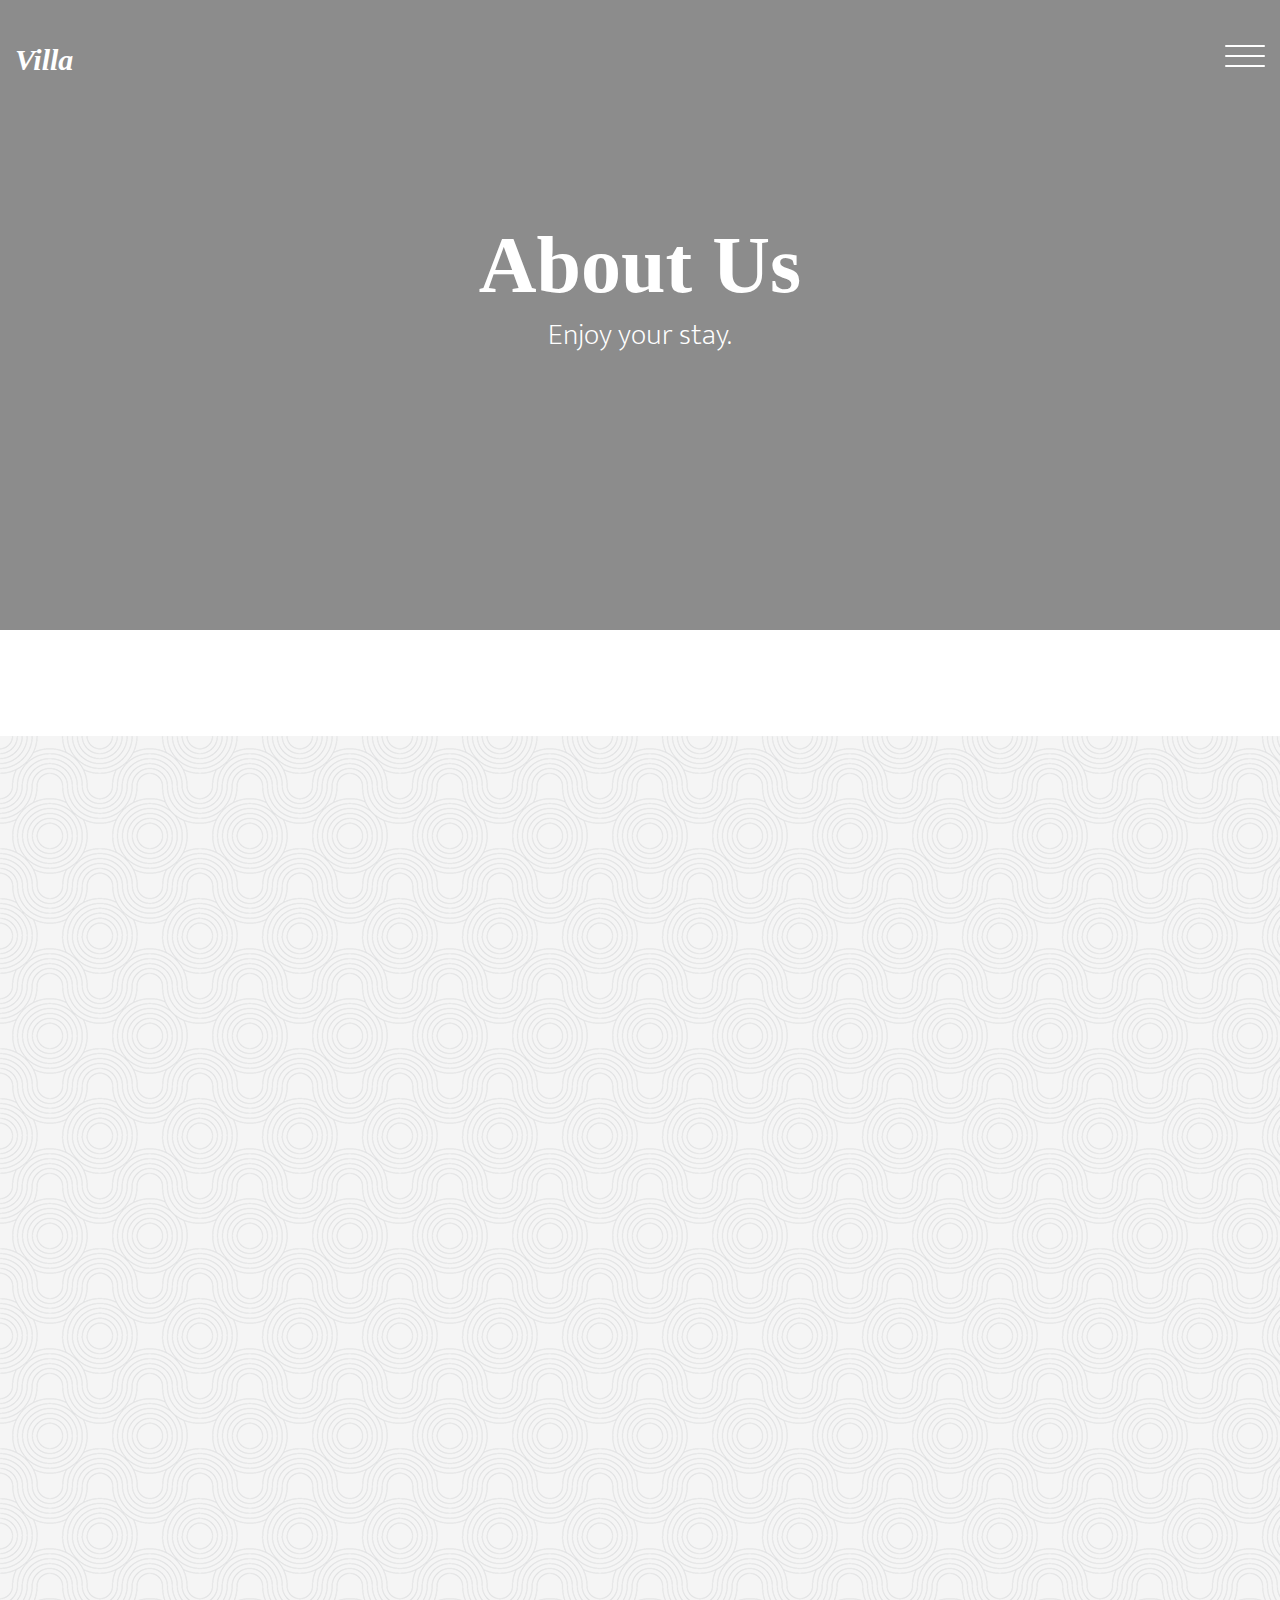
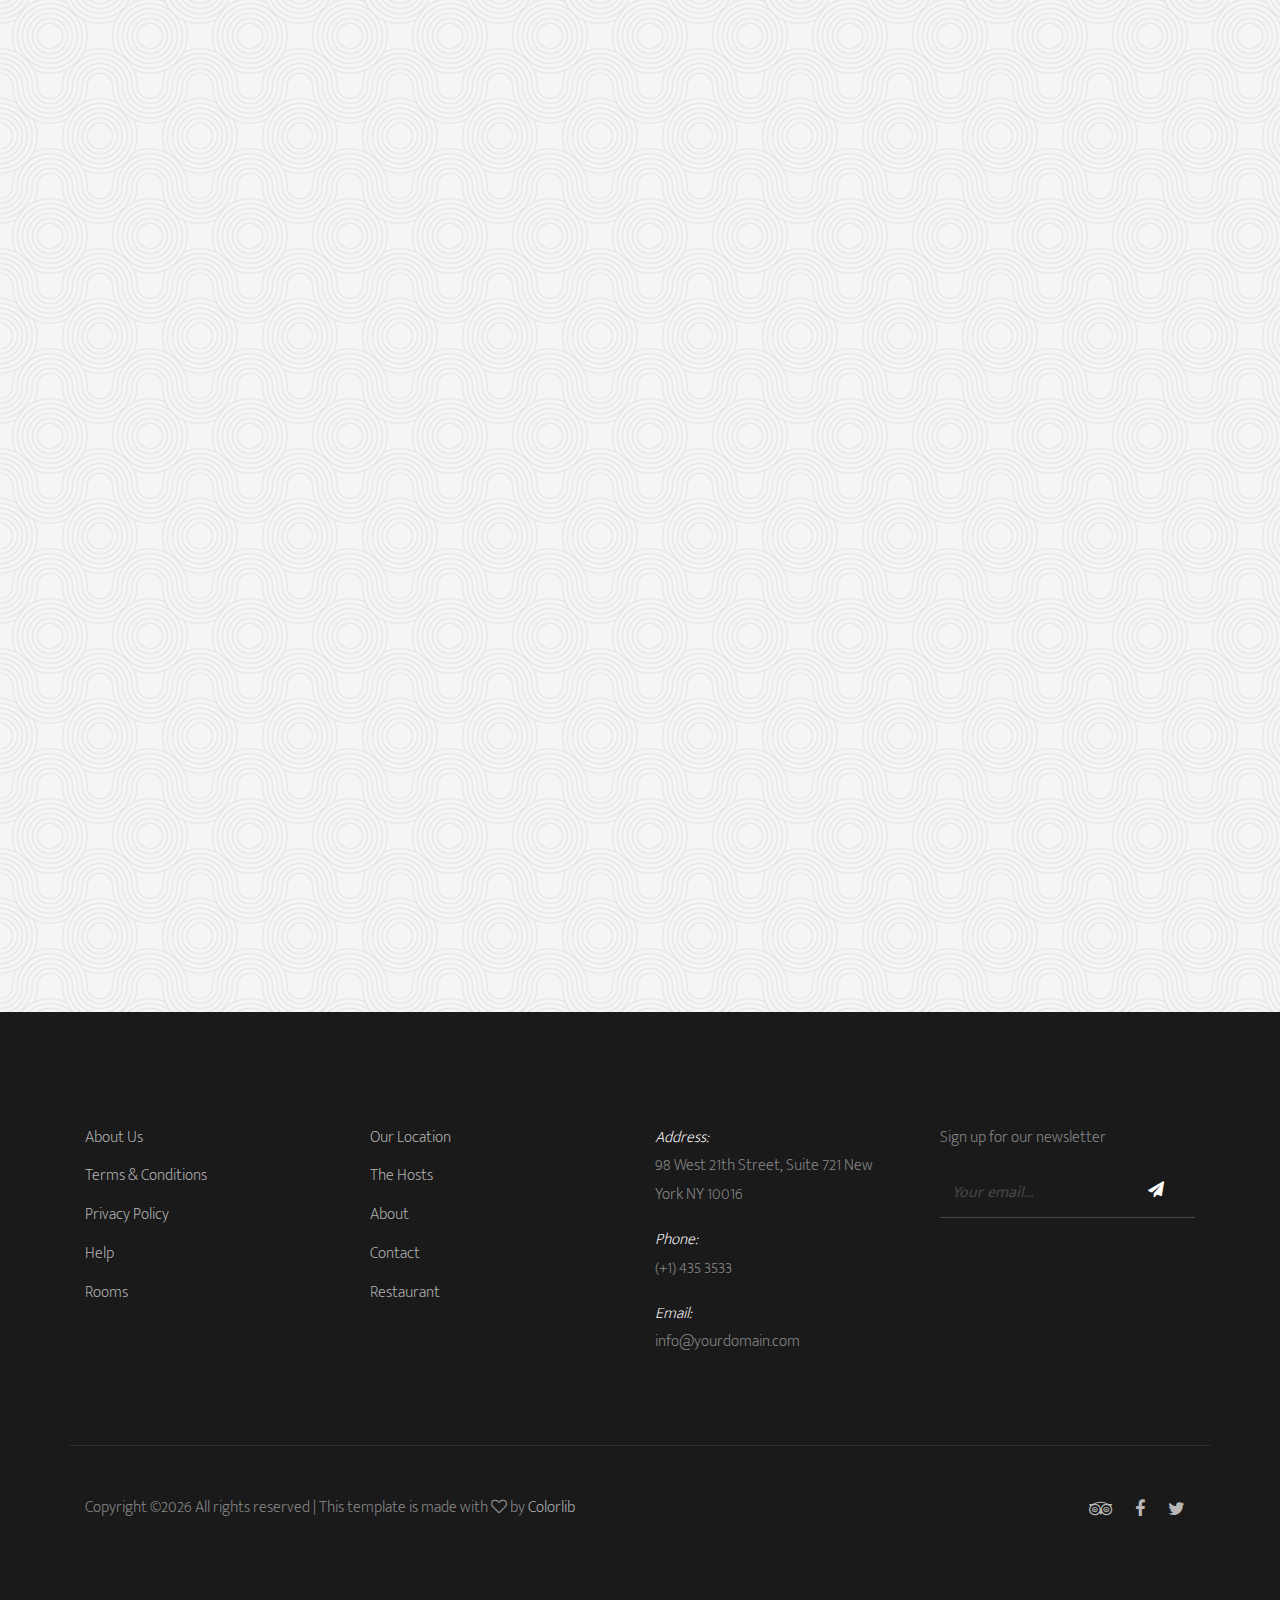
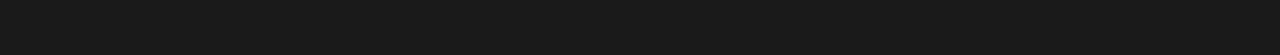
==== about.html @ 837a6c2f "Initial commit" ====
<!doctype html>
<html lang="en">
  <head>
    <title>Colorlib Villa</title>
    <meta charset="utf-8">
    <meta name="viewport" content="width=device-width, initial-scale=1, shrink-to-fit=no">

    <link href="https://fonts.googleapis.com/css?family=Mukta+Mahee:200,300,400|Playfair+Display:400,700" rel="stylesheet">

    <link rel="stylesheet" href="css/bootstrap.css">
    <link rel="stylesheet" href="css/animate.css">
    <link rel="stylesheet" href="css/owl.carousel.min.css">
    <link rel="stylesheet" href="css/aos.css">
    
    <link rel="stylesheet" href="fonts/ionicons/css/ionicons.min.css">
    <link rel="stylesheet" href="fonts/fontawesome/css/font-awesome.min.css">

    <!-- Theme Style -->
    <link rel="stylesheet" href="css/style.css">
  </head>
  <body>
    
    <header class="site-header">
      <div class="container-fluid">
        <div class="row">
          <div class="col-4 site-logo" data-aos="fade"><a href="index.html"><em>Villa</em></a></div>
          <div class="col-8">


            <div class="site-menu-toggle js-site-menu-toggle"  data-aos="fade">
              <span></span>
              <span></span>
              <span></span>
            </div>
            <!-- END menu-toggle -->

            <div class="site-navbar js-site-navbar">
              <nav role="navigation">
                <div class="container">
                  <div class="row full-height align-items-center">
                    <div class="col-md-6">
                      <ul class="list-unstyled menu">
                        <li><a href="index.html">Home</a></li>
                        <li><a href="hotel.html">Hotel</a></li>
                        <li class="active"><a href="about.html">About</a></li>
                        <li><a href="blog.html">Blog</a></li>
                        <li><a href="contact.html">Contact</a></li>
                      </ul>
                    </div>
                    <div class="col-md-6 extra-info">
                      <div class="row">
                        <div class="col-md-6 mb-5">
                          <h3>Contact Info</h3>
                          <p>98 West 21th Street, Suite 721 <br> New York NY 10016</p>
                          <p>info@yourdomain.com</p>
                          <p>(+1) 435 3533</p>
                          
                        </div>
                        <div class="col-md-6">
                          <h3>Connect With Us</h3>
                          <ul class="list-unstyled">
                            <li><a href="#">Twitter</a></li>
                            <li><a href="#">Facebook</a></li>
                            <li><a href="#">Instagram</a></li>
                          </ul>
                        </div>
                      </div>
                    </div>
                  </div>
                </div>
              </nav>
            </div>
          </div>
        </div>
      </div>
    </header>
    <!-- END head -->

    <section class="site-hero overlay page-inside" style="background-image: url(img/hero_2.jpg)">
      <div class="container">
        <div class="row site-hero-inner justify-content-center align-items-center">
          <div class="col-md-10 text-center">
            <h1 class="heading" data-aos="fade-up">About Us</h1>
            <p class="sub-heading mb-5" data-aos="fade-up" data-aos-delay="100">Enjoy your stay.</p>
          </div>
        </div>
        <!-- <a href="#" class="scroll-down">Scroll Down</a> -->
      </div>
    </section>
    <!-- END section -->

    

    <section class="section slider-section">
      <div class="container">
        <div class="row justify-content-center text-center mb-5">
          <div class="col-md-8">
            <h2 class="heading" data-aos="fade-up">Hotel Gallery</h2>
            <p class="lead" data-aos="fade-up" data-aos-delay="100">Lorem ipsum dolor sit amet, consectetur adipisicing elit. In dolor, iusto doloremque quo odio repudiandae sunt eveniet? Enim facilis laborum voluptate id porro, culpa maiores quis, blanditiis laboriosam alias. Sed.</p>
          </div>
        </div>
        <div class="row">
          <div class="col-md-12">
            <div class="home-slider major-caousel owl-carousel mb-5" data-aos="fade-up" data-aos-delay="200">
              <div class="slider-item">
                <img src="img/slider-1.jpg" alt="Image placeholder" class="img-fluid">
              </div>
              <div class="slider-item">
                <img src="img/slider-2.jpg" alt="Image placeholder" class="img-fluid">
              </div>
              <div class="slider-item">
                <img src="img/slider-3.jpg" alt="Image placeholder" class="img-fluid">
              </div>
              <div class="slider-item">
                <img src="img/slider-4.jpg" alt="Image placeholder" class="img-fluid">
              </div>
              <div class="slider-item">
                <img src="img/slider-5.jpg" alt="Image placeholder" class="img-fluid">
              </div>
              <div class="slider-item">
                <img src="img/slider-6.jpg" alt="Image placeholder" class="img-fluid">
              </div>
            </div>
            <!-- END slider -->
          </div>

          <div class="col-md-12 text-center"><a href="#" class="">View More Photos</a></div>
        
        </div>
      </div>
    </section>
    <!-- END section -->
    
    <section class="section blog-post-entry bg-pattern">
      <div class="container">
        <div class="row justify-content-center text-center mb-5">
          <div class="col-md-8">
            <h2 class="heading" data-aos="fade-up">Leadership</h2>
            <p class="lead" data-aos="fade-up">Lorem ipsum dolor sit amet, consectetur adipisicing elit. In dolor, iusto doloremque quo odio repudiandae sunt eveniet? Enim facilis laborum voluptate id porro, culpa maiores quis, blanditiis laboriosam alias. Sed.</p>
          </div>
        </div>
        <div class="row">
          <div class="col-lg-4 col-md-6 col-sm-6 col-12 post" data-aos="fade-up" data-aos-delay="100">

            <div class="media media-custom d-block mb-4">
              <a href="#" class="mb-4 d-block"><img src="img/person_3.jpg" alt="Image placeholder" class="img-fluid"></a>
              <div class="media-body">
                <span class="meta-post">CEO, Co-Founder</span>
                <h2 class="mt-0 mb-3"><a href="#">Vince Richardson</a></h2>
              </div>
            </div>

          </div>
          <div class="col-lg-4 col-md-6 col-sm-6 col-12 post" data-aos="fade-up" data-aos-delay="200">
            <div class="media media-custom d-block mb-4">
              <a href="#" class="mb-4 d-block"><img src="img/person_1.jpg" alt="Image placeholder" class="img-fluid"></a>
              <div class="media-body">
                <span class="meta-post">CTO, Co-Founder</span>
                <h2 class="mt-0 mb-3"><a href="#">Jean Love</a></h2>
              </div>
            </div>
          </div>
          <div class="col-lg-4 col-md-6 col-sm-6 col-12 post" data-aos="fade-up" data-aos-delay="300">
            <div class="media media-custom d-block mb-4">
              <a href="#" class="mb-4 d-block"><img src="img/person_2.jpg" alt="Image placeholder" class="img-fluid"></a>
              <div class="media-body">
                <span class="meta-post">Marketer, Co-Founder</span>
                <h2 class="mt-0 mb-3"><a href="#">Jeff Stark</a></h2>
              </div>
            </div>
          </div>

          <div class="col-lg-4 col-md-6 col-sm-6 col-12 post" data-aos="fade-up" data-aos-delay="100">

            <div class="media media-custom d-block mb-4">
              <a href="#" class="mb-4 d-block"><img src="img/person_3.jpg" alt="Image placeholder" class="img-fluid"></a>
              <div class="media-body">
                <span class="meta-post">CEO, Co-Founder</span>
                <h2 class="mt-0 mb-3"><a href="#">Vince Richardson</a></h2>
              </div>
            </div>

          </div>
          <div class="col-lg-4 col-md-6 col-sm-6 col-12 post" data-aos="fade-up" data-aos-delay="200">
            <div class="media media-custom d-block mb-4">
              <a href="#" class="mb-4 d-block"><img src="img/person_1.jpg" alt="Image placeholder" class="img-fluid"></a>
              <div class="media-body">
                <span class="meta-post">CTO, Co-Founder</span>
                <h2 class="mt-0 mb-3"><a href="#">Jean Love</a></h2>
              </div>
            </div>
          </div>
          <div class="col-lg-4 col-md-6 col-sm-6 col-12 post" data-aos="fade-up" data-aos-delay="300">
            <div class="media media-custom d-block mb-4">
              <a href="#" class="mb-4 d-block"><img src="img/person_2.jpg" alt="Image placeholder" class="img-fluid"></a>
              <div class="media-body">
                <span class="meta-post">Marketer, Co-Founder</span>
                <h2 class="mt-0 mb-3"><a href="#">Jeff Stark</a></h2>
              </div>
            </div>
          </div>
        </div>
      </div>
    </section>
    <footer class="section footer-section">
      <div class="container">
        <div class="row mb-4">
          <div class="col-md-3 mb-5">
            <ul class="list-unstyled link">
              <li><a href="#">About Us</a></li>
              <li><a href="#">Terms &amp; Conditions</a></li>
              <li><a href="#">Privacy Policy</a></li>
              <li><a href="#">Help</a></li>
             <li><a href="#">Rooms</a></li>
            </ul>
          </div>
          <div class="col-md-3 mb-5">
            <ul class="list-unstyled link">
              <li><a href="#">Our Location</a></li>
              <li><a href="#">The Hosts</a></li>
              <li><a href="#">About</a></li>
              <li><a href="#">Contact</a></li>
              <li><a href="#">Restaurant</a></li>
            </ul>
          </div>
          <div class="col-md-3 mb-5 pr-md-5 contact-info">
            <p><span class="d-block">Address:</span> <span> 98 West 21th Street, Suite 721 New York NY 10016</span></p>
            <p><span class="d-block">Phone:</span> <span> (+1) 435 3533</span></p>
            <p><span class="d-block">Email:</span> <span> info@yourdomain.com</span></p>
          </div>
          <div class="col-md-3 mb-5">
            <p>Sign up for our newsletter</p>
            <form action="#" class="footer-newsletter">
              <div class="form-group">
                <input type="email" class="form-control" placeholder="Your email...">
                <button type="submit" class="btn"><span class="fa fa-paper-plane"></span></button>
              </div>
            </form>
          </div>
        </div>
        <div class="row bordertop pt-5">
          <p class="col-md-6 text-left"><!-- Link back to Colorlib can't be removed. Template is licensed under CC BY 3.0. -->
Copyright &copy;<script>document.write(new Date().getFullYear());</script> All rights reserved | This template is made with <i class="fa fa-heart-o" aria-hidden="true"></i> by <a href="https://colorlib.com" target="_blank">Colorlib</a>
<!-- Link back to Colorlib can't be removed. Template is licensed under CC BY 3.0. --></p>
            
          <p class="col-md-6 text-right social">
            <a href="#"><span class="fa fa-tripadvisor"></span></a>
            <a href="#"><span class="fa fa-facebook"></span></a>
            <a href="#"><span class="fa fa-twitter"></span></a>
          </p>
        </div>
      </div>
    </footer>
    
    <script src="js/jquery-3.2.1.min.js"></script>
    <script src="js/popper.min.js"></script>
    <script src="js/bootstrap.min.js"></script>
    <script src="js/owl.carousel.min.js"></script>
    <script src="js/jquery.waypoints.min.js"></script>
    <script src="js/aos.js"></script>
    <script src="js/main.js"></script>
  </body>
</html>
---- css/style.css ----
body {
  background: #fff;
  font-family: "Mukta Mahee", arial, sans-serif;
  font-weight: 200;
  font-size: 16px;
  line-height: 1.8;
  color: #6c757d;
}

::-moz-selection {
  color: #fff;
  background: #e61c5d;
}

::selection {
  color: #fff;
  background: #e61c5d;
}

a {
  -webkit-transition: .3s all ease;
  -o-transition: .3s all ease;
  transition: .3s all ease;
  text-decoration: none;
}

a:hover {
  text-decoration: none;
}

h1, h2, h3, h4, h5 {
  color: #000;
  font-family: "Playfair+Display", times, serif;
}

.container-fluid {
  max-width: 1600px;
}

.btn {
  padding-left: 30px;
  padding-right: 30px;
  padding-top: 10px;
  padding-bottom: 10px;
  border-radius: 50px;
}

.btn.uppercase {
  text-transform: uppercase;
  font-size: 14px;
  letter-spacing: .2em;
}

.btn, .form-control {
  outline: none;
  -webkit-box-shadow: none !important;
  box-shadow: none !important;
}

.btn:focus, .btn:active, .form-control:focus, .form-control:active {
  outline: none;
}

.form-control {
  -webkit-box-shadow: none !important;
  box-shadow: none !important;
  height: 50px;
  border-width: 2px;
}

textarea.form-control {
  height: inherit;
}

.site-header {
  position: absolute;
  top: 0;
  width: 100%;
  padding: 45px 0;
  z-index: 2;
}

.menu-open .site-header {
  position: fixed;
}

.site-logo a {
  font-size: 30px;
  color: #fff;
  font-weight: bold;
  line-height: 1;
  font-family: "Playfair+Display", times, serif;
}

.site-navbar {
  position: fixed;
  display: none;
  top: 0;
  left: 0;
  right: 0;
  bottom: 0;
  background: #fff;
  min-height: 300px;
  overflow-y: scroll;
}

.site-navbar nav {
  text-align: left;
}

.site-navbar nav .menu {
  font-family: "Playfair+Display", times, serif;
}

.site-navbar nav .menu li a {
  color: #000;
  font-size: 40px;
  padding: 5px 10px;
  position: relative;
}

.site-navbar nav .menu li a:before {
  content: "";
  position: absolute;
  bottom: 0;
  height: 50%;
  width: 0%;
  z-index: -1;
  background: #e61c5d;
  -webkit-transition: .3s all ease-in-out;
  -o-transition: .3s all ease-in-out;
  transition: .3s all ease-in-out;
}

.site-navbar nav .menu li a:hover:before {
  width: 100%;
}

.site-navbar nav .menu li.active a:before {
  width: 100%;
}

.site-navbar .extra-info a {
  color: #000;
}

.site-navbar .extra-info ul li a {
  color: #000;
}

.site-navbar .extra-info h3 {
  font-family: "Mukta Mahee", arial, sans-serif;
  text-transform: uppercase;
  font-size: 13px;
  letter-spacing: .2em;
  color: #adb5bd;
  margin-bottom: 30px;
}

.site-navbar .extra-info p {
  color: #212529;
}

.full-height {
  height: 100vh;
  min-height: 700px;
}

.site-hero {
  background-size: cover;
  height: 100vh;
  min-height: 700px;
  width: 100%;
}

.site-hero .scroll-down {
  position: absolute;
  bottom: 20px;
  left: 50%;
  -webkit-transform: translateX(-50%);
  -ms-transform: translateX(-50%);
  transform: translateX(-50%);
  color: #fff;
}

.site-hero.overlay:before {
  background: rgba(0, 0, 0, 0.45);
  content: "";
  position: absolute;
  height: 100vh;
  min-height: 700px;
  top: 0;
  left: 0;
  bottom: 0;
  right: 0;
}

.site-hero-inner {
  height: 100vh;
  min-height: 700px;
}

.site-hero-inner .heading {
  font-size: 80px;
  font-family: "Playfair+Display", times, serif;
  color: #fff;
  line-height: 1;
  font-weight: bold;
}

@media (max-width: 991.98px) {
  .site-hero-inner .heading {
    font-size: 40px;
  }
}

.site-hero-inner .sub-heading {
  font-size: 30px;
  font-weight: 200;
  color: #fff;
  line-height: 1.5;
}

@media (max-width: 991.98px) {
  .site-hero-inner .sub-heading {
    font-size: 18px;
  }
}

.page-inside .site-hero-inner, .page-inside {
  height: 70vh;
  min-height: 500px;
}

.page-inside.overlay:before {
  height: 70vh;
  min-height: 500px;
}

.menu-open .site-menu-toggle span {
  background: #000;
}

.site-menu-toggle {
  float: right;
  width: 40px;
  height: 45px;
  position: relative;
  margin: 0px auto;
  z-index: 200;
  -webkit-transform: rotate(0deg);
  -moz-transform: rotate(0deg);
  -o-transform: rotate(0deg);
  -ms-transform: rotate(0deg);
  transform: rotate(0deg);
  -webkit-transition: .5s ease-in-out;
  -moz-transition: .5s ease-in-out;
  -o-transition: .5s ease-in-out;
  transition: .5s ease-in-out;
  cursor: pointer;
}

.site-menu-toggle span {
  display: block;
  position: absolute;
  height: 2px;
  width: 100%;
  background: #fff;
  border-radius: 9px;
  opacity: 1;
  left: 0;
  -webkit-transform: rotate(0deg);
  -moz-transform: rotate(0deg);
  -o-transform: rotate(0deg);
  -ms-transform: rotate(0deg);
  transform: rotate(0deg);
  -webkit-transition: .25s ease-in-out;
  -moz-transition: .25s ease-in-out;
  -o-transition: .25s ease-in-out;
  transition: .25s ease-in-out;
}

.site-menu-toggle span:nth-child(1) {
  top: 0px;
}

.site-menu-toggle span:nth-child(2) {
  top: 10px;
}

.site-menu-toggle span:nth-child(3) {
  top: 20px;
}

.site-menu-toggle.open span:nth-child(1) {
  top: 13px;
  -webkit-transform: rotate(135deg);
  -moz-transform: rotate(135deg);
  -o-transform: rotate(135deg);
  -ms-transform: rotate(135deg);
  transform: rotate(135deg);
}

.site-menu-toggle.open span:nth-child(2) {
  opacity: 0;
  left: -60px;
}

.site-menu-toggle.open span:nth-child(3) {
  top: 13px;
  -webkit-transform: rotate(-135deg);
  -moz-transform: rotate(-135deg);
  -o-transform: rotate(-135deg);
  -ms-transform: rotate(-135deg);
  transform: rotate(-135deg);
}

.section {
  padding: 7em 0;
}

@media (max-width: 991.98px) {
  .section {
    padding: 3em 0;
  }
}

@media (max-width: 991.98px) {
  .lead {
    font-size: 16px;
  }
}

.visit-section .heading {
  font-size: 15px;
  text-transform: uppercase;
  font-family: "Mukta Mahee", arial, sans-serif;
  color: #b3b3b3;
  letter-spacing: .2em;
  margin-bottom: 30px;
}

.visit-section .visit a {
  color: #000;
}

.visit-section .visit a:hover {
  color: #e61c5d;
}

.visit-section .visit img {
  -webkit-box-shadow: 0 2px 3px 0 rgba(0, 0, 0, 0.2);
  box-shadow: 0 2px 3px 0 rgba(0, 0, 0, 0.2);
  margin-bottom: 15px;
}

.visit-section .visit h3 {
  font-size: 20px;
  margin-bottom: 0;
}

.visit-section .reviews-star span {
  font-size: 18px;
  color: #e61c5d;
}

.visit-section .reviews-count {
  color: #adb5bd;
  font-style: italic;
}

.heading-serif, .testimonial-section .heading, .slider-section .heading, .blog-post-entry .heading {
  font-size: 80px;
  font-family: "Playfair+Display", times, serif;
}

@media (max-width: 991.98px) {
  .heading-serif, .testimonial-section .heading, .slider-section .heading, .blog-post-entry .heading {
    font-size: 40px;
  }
}

.bg-pattern {
  background: #e9ecef url("../img/round.png");
}

.slider-section {
  position: relative;
}

.blog-post-entry {
  position: relative;
  margin-top: -500px;
  padding-top: 500px;
}

@media (max-width: 991.98px) {
  .blog-post-entry {
    margin-top: -300px;
    padding-top: 300px;
  }
}

.half .image, .half .text {
  width: 50%;
}

@media (max-width: 991.98px) {
  .half .image, .half .text {
    width: 100%;
  }
}

.half .image {
  background-size: cover;
  background-position: center center;
}

@media (max-width: 991.98px) {
  .half .image {
    height: 300px;
  }
}

.half .text {
  padding: 100px 7%;
}

@media (max-width: 991.98px) {
  .half .text {
    padding-top: 50px;
    padding-bottom: 50px;
  }
}

.half .text h2 {
  font-size: 70px;
}

@media (max-width: 991.98px) {
  .half .text h2 {
    font-size: 40px;
  }
}

.testimonial blockquote {
  padding: 0;
}

.testimonial blockquote p {
  line-height: 1.5;
  font-family: "Playfair+Display", times, serif;
  font-size: 20px;
  color: #000;
  font-style: italic;
}

.testimonial .author-image img {
  width: 70px;
}

.post .media-custom {
  background: #fff;
  -webkit-transition: .3s all ease;
  -o-transition: .3s all ease;
  transition: .3s all ease;
  -webkit-box-shadow: 0 2px 5px -2px rgba(0, 0, 0, 0.1);
  box-shadow: 0 2px 5px -2px rgba(0, 0, 0, 0.1);
}

.post .media-custom:hover, .post .media-custom:focus {
  -webkit-box-shadow: 0 10px 30px -10px rgba(0, 0, 0, 0.1);
  box-shadow: 0 10px 30px -10px rgba(0, 0, 0, 0.1);
}

.post .media-custom a {
  color: #000;
}

.post .media-custom a:hover {
  color: #e61c5d;
}

.post .media-custom .media-body {
  padding: 10px 30px;
}

.post .media-custom h2 {
  font-size: 26px;
}

.media-custom .meta-post {
  color: #ced4da;
  text-transform: uppercase;
  letter-spacing: .1em;
}

.owl-carousel .owl-item {
  opacity: .4;
}

.owl-carousel .owl-item.active {
  opacity: 1;
}

.owl-carousel .owl-nav {
  position: absolute;
  top: 50%;
  width: 100%;
}

.owl-carousel .owl-nav .owl-prev,
.owl-carousel .owl-nav .owl-next {
  position: absolute;
  -webkit-transform: translateY(-50%);
  -ms-transform: translateY(-50%);
  transform: translateY(-50%);
  margin-top: -10px;
}

.owl-carousel .owl-nav .owl-prev:hover, .owl-carousel .owl-nav .owl-prev:focus, .owl-carousel .owl-nav .owl-prev:active,
.owl-carousel .owl-nav .owl-next:hover,
.owl-carousel .owl-nav .owl-next:focus,
.owl-carousel .owl-nav .owl-next:active {
  outline: none;
}

.owl-carousel .owl-nav .owl-prev span:before,
.owl-carousel .owl-nav .owl-next span:before {
  font-size: 40px;
}

.owl-carousel .owl-nav .owl-prev {
  left: 30px !important;
}

.owl-carousel .owl-nav .owl-next {
  right: 30px !important;
}

.owl-carousel .owl-dots {
  text-align: center;
}

.owl-carousel .owl-dots .owl-dot {
  border-width: 2px !important;
  width: 10px;
  height: 10px;
  margin: 5px;
  border-radius: 50%;
}

.owl-carousel.home-slider {
  z-index: 1;
  position: relative;
}

.owl-carousel.home-slider .owl-nav {
  opacity: 0;
  visibility: hidden;
  -webkit-transition: .3s all ease;
  -o-transition: .3s all ease;
  transition: .3s all ease;
}

.owl-carousel.home-slider .owl-nav button {
  color: #fff;
}

.owl-carousel.home-slider:focus .owl-nav, .owl-carousel.home-slider:hover .owl-nav {
  opacity: 1;
  visibility: visible;
}

.owl-carousel.home-slider .slider-item {
  background-size: cover;
  background-repeat: no-repeat;
  background-position: center center;
  height: calc(100vh - 117px);
  min-height: 700px;
  position: relative;
}

.owl-carousel.home-slider .slider-item .slider-text {
  color: #fff;
  height: calc(100vh - 117px);
  min-height: 700px;
}

.owl-carousel.home-slider .slider-item .slider-text h1 {
  font-size: 40px;
  color: #fff;
  line-height: 1.2;
  font-weight: 800 !important;
  text-transform: uppercase;
}

@media (max-width: 991.98px) {
  .owl-carousel.home-slider .slider-item .slider-text h1 {
    font-size: 40px;
  }
}

.owl-carousel.home-slider .slider-item .slider-text p {
  font-size: 20px;
  line-height: 1.5;
  font-weight: 300;
  color: white;
}

.owl-carousel.home-slider .slider-item.dark .child-name {
  color: #000;
}

.owl-carousel.home-slider .slider-item.dark h1 {
  color: #000;
}

.owl-carousel.home-slider .slider-item.dark p {
  color: #000;
}

.owl-carousel.home-slider .owl-dots {
  position: absolute;
  bottom: 100px;
  width: 100%;
}

.owl-carousel.home-slider .owl-dots .owl-dot {
  width: 10px;
  height: 10px;
  margin: 5px;
  border-radius: 50%;
  border: 2px solid transparent;
  outline: none !important;
  position: relative;
  -webkit-transition: .3s all ease;
  -o-transition: .3s all ease;
  transition: .3s all ease;
  background: #fff;
}

.owl-carousel.home-slider .owl-dots .owl-dot.active {
  border: 2px solid white;
  background: none;
}

.owl-carousel.major-caousel {
  -webkit-box-shadow: 0 10px 70px -10px rgba(0, 0, 0, 0.2);
  box-shadow: 0 10px 70px -10px rgba(0, 0, 0, 0.2);
}

.owl-carousel.major-caousel .owl-stage-outer {
  padding-top: 0 !important;
  padding-bottom: 0 !important;
}

.owl-carousel.major-caousel .owl-stage-outer {
  padding-top: 30px;
  padding-bottom: 30px;
}

.owl-carousel.major-caousel .slider-item {
  height: inherit;
  min-height: inherit;
}

.owl-carousel.major-caousel .slider-item img {
  margin-bottom: 0;
}

.owl-carousel.major-caousel .owl-nav {
  opacity: 1;
  visibility: visible;
}

.owl-carousel.major-caousel .owl-nav .owl-prev, .owl-carousel.major-caousel .owl-nav .owl-next {
  -webkit-transition: .3s all ease;
  -o-transition: .3s all ease;
  transition: .3s all ease;
  color: #495057;
}

.owl-carousel.major-caousel .owl-nav .owl-prev:hover, .owl-carousel.major-caousel .owl-nav .owl-prev:focus, .owl-carousel.major-caousel .owl-nav .owl-next:hover, .owl-carousel.major-caousel .owl-nav .owl-next:focus {
  color: #6c757d;
  outline: none;
}

.owl-carousel.major-caousel .owl-nav .owl-prev.disabled, .owl-carousel.major-caousel .owl-nav .owl-next.disabled {
  color: #dee2e6;
}

.owl-carousel.major-caousel .owl-nav .owl-prev {
  left: -60px !important;
}

.owl-carousel.major-caousel .owl-nav .owl-next {
  right: -60px !important;
}

.owl-carousel.major-caousel .owl-dots {
  bottom: 50px !important;
}

@media (max-width: 991.98px) {
  .owl-carousel.major-caousel .owl-dots {
    bottom: 10px !important;
  }
}

.owl-custom-nav {
  float: right;
  position: relative;
  z-index: 10;
}

.owl-custom-nav .owl-custom-prev,
.owl-custom-nav .owl-custom-next {
  padding: 10px;
  font-size: 30px;
  background: #ccc;
  line-height: 0;
  width: 60px;
  text-align: center;
  display: inline-block;
}

.footer-section {
  background: #1a1a1a;
  color: #fff;
}

.footer-section a {
  color: rgba(255, 255, 255, 0.7);
}

.footer-section a:hover {
  color: #fff;
}

.footer-section p {
  color: rgba(255, 255, 255, 0.5);
}

.footer-section .bordertop {
  border-top: 1px solid rgba(255, 255, 255, 0.1);
  padding-top: 20px;
}

.footer-section .contact-info span.d-block {
  font-style: italic;
  color: #fff;
}

.footer-section .social a {
  font-size: 18px;
  padding: 10px;
}

.footer-section .link li {
  margin-bottom: 10px;
}

.footer-newsletter .form-group {
  position: relative;
}

.footer-newsletter .form-control {
  background: none;
  border: none;
  border-bottom: 1px solid rgba(255, 255, 255, 0.2);
  border-radius: 0;
  color: #fff;
}

.footer-newsletter .form-control::-webkit-input-placeholder {
  /* Chrome/Opera/Safari */
  color: rgba(255, 255, 255, 0.2);
  font-style: italic;
}

.footer-newsletter .form-control::-moz-placeholder {
  /* Firefox 19+ */
  color: rgba(255, 255, 255, 0.2);
  font-style: italic;
}

.footer-newsletter .form-control:-ms-input-placeholder {
  /* IE 10+ */
  color: rgba(255, 255, 255, 0.2);
  font-style: italic;
}

.footer-newsletter .form-control:-moz-placeholder {
  /* Firefox 18- */
  color: rgba(255, 255, 255, 0.2);
  font-style: italic;
}

.footer-newsletter .form-control:active, .footer-newsletter .form-control:focus {
  border-bottom: 1px solid white;
}

.footer-newsletter button[type="submit"] {
  background: none;
  color: #fff;
  position: absolute;
  top: 0;
  right: 0;
}

.side-box, .sidebar-search {
  padding: 30px;
  background: #fff;
  -webkit-box-shadow: 0 1px 2px 0 rgba(0, 0, 0, 0.1);
  box-shadow: 0 1px 2px 0 rgba(0, 0, 0, 0.1);
  margin-bottom: 30px;
}

.side-box .heading, .sidebar-search .heading {
  font-size: 18px;
  margin-bottom: 30px;
  font-family: "Mukta Mahee", arial, sans-serif;
}

.post-list li {
  margin-bottom: 20px;
}

.post-list li a > div {
  margin-top: -10px;
}

.post-list li a .meta {
  font-size: 13px;
  color: #adb5bd;
}

.post-list li a .image {
  width: 150px;
}

.post-list li a h3 {
  font-size: 16px;
}

.post-list li:last-child {
  margin-bottom: 0;
}

.sidebar-search .form-group {
  position: relative;
  margin-bottom: 0;
}

.sidebar-search .icon-search {
  position: absolute;
  top: 50%;
  left: 15px;
  -webkit-transform: translateY(-50%);
  -ms-transform: translateY(-50%);
  transform: translateY(-50%);
}

.sidebar-search .search-input {
  border-color: #dee2e6;
  padding-left: 40px;
  border-radius: 0px;
}

.sidebar-search .search-input:focus, .sidebar-search .search-input:active {
  border-color: #343a40;
}

.contact-section .contact-info p {
  color: white;
  font-family: "Playfair+Display", times, serif;
  font-size: 30px;
  margin-bottom: 30px;
}

.contact-section .contact-info p .d-block {
  font-size: 14px;
  letter-spacing: .2em;
  font-family: "Mukta Mahee", arial, sans-serif;
  text-transform: uppercase;
  color: rgba(255, 255, 255, 0.5);
}

.post-categories li {
  display: block;
}

.post-categories li a {
  display: block;
  position: relative;
  padding-bottom: 10px;
  margin-bottom: 10px;
  border-bottom: 1px solid #e9ecef;
}

.post-categories li a .count {
  position: absolute;
  top: 0;
  right: 0;
  color: #6c757d;
}

.custom-pagination .page-item .page-link {
  text-align: center;
  border: none;
  background: none;
  border-radius: 50% !important;
  width: 50px;
  height: 50px;
  padding: 0;
  line-height: 50px;
  margin-right: 10px;
  margin-bottom: 10px;
}

.custom-pagination .page-item.active .page-link {
  background: #dc3545;
  -webkit-box-shadow: 0 2px 7px 0 rgba(0, 0, 0, 0.2);
  box-shadow: 0 2px 7px 0 rgba(0, 0, 0, 0.2);
}

.footer-heading
{
  color: #ccc;
}

@media (max-width: 500px) {
  .list-unstyled{
    text-align: center;
  }
  .footer-heading {
    text-align: center;
  }
  
}
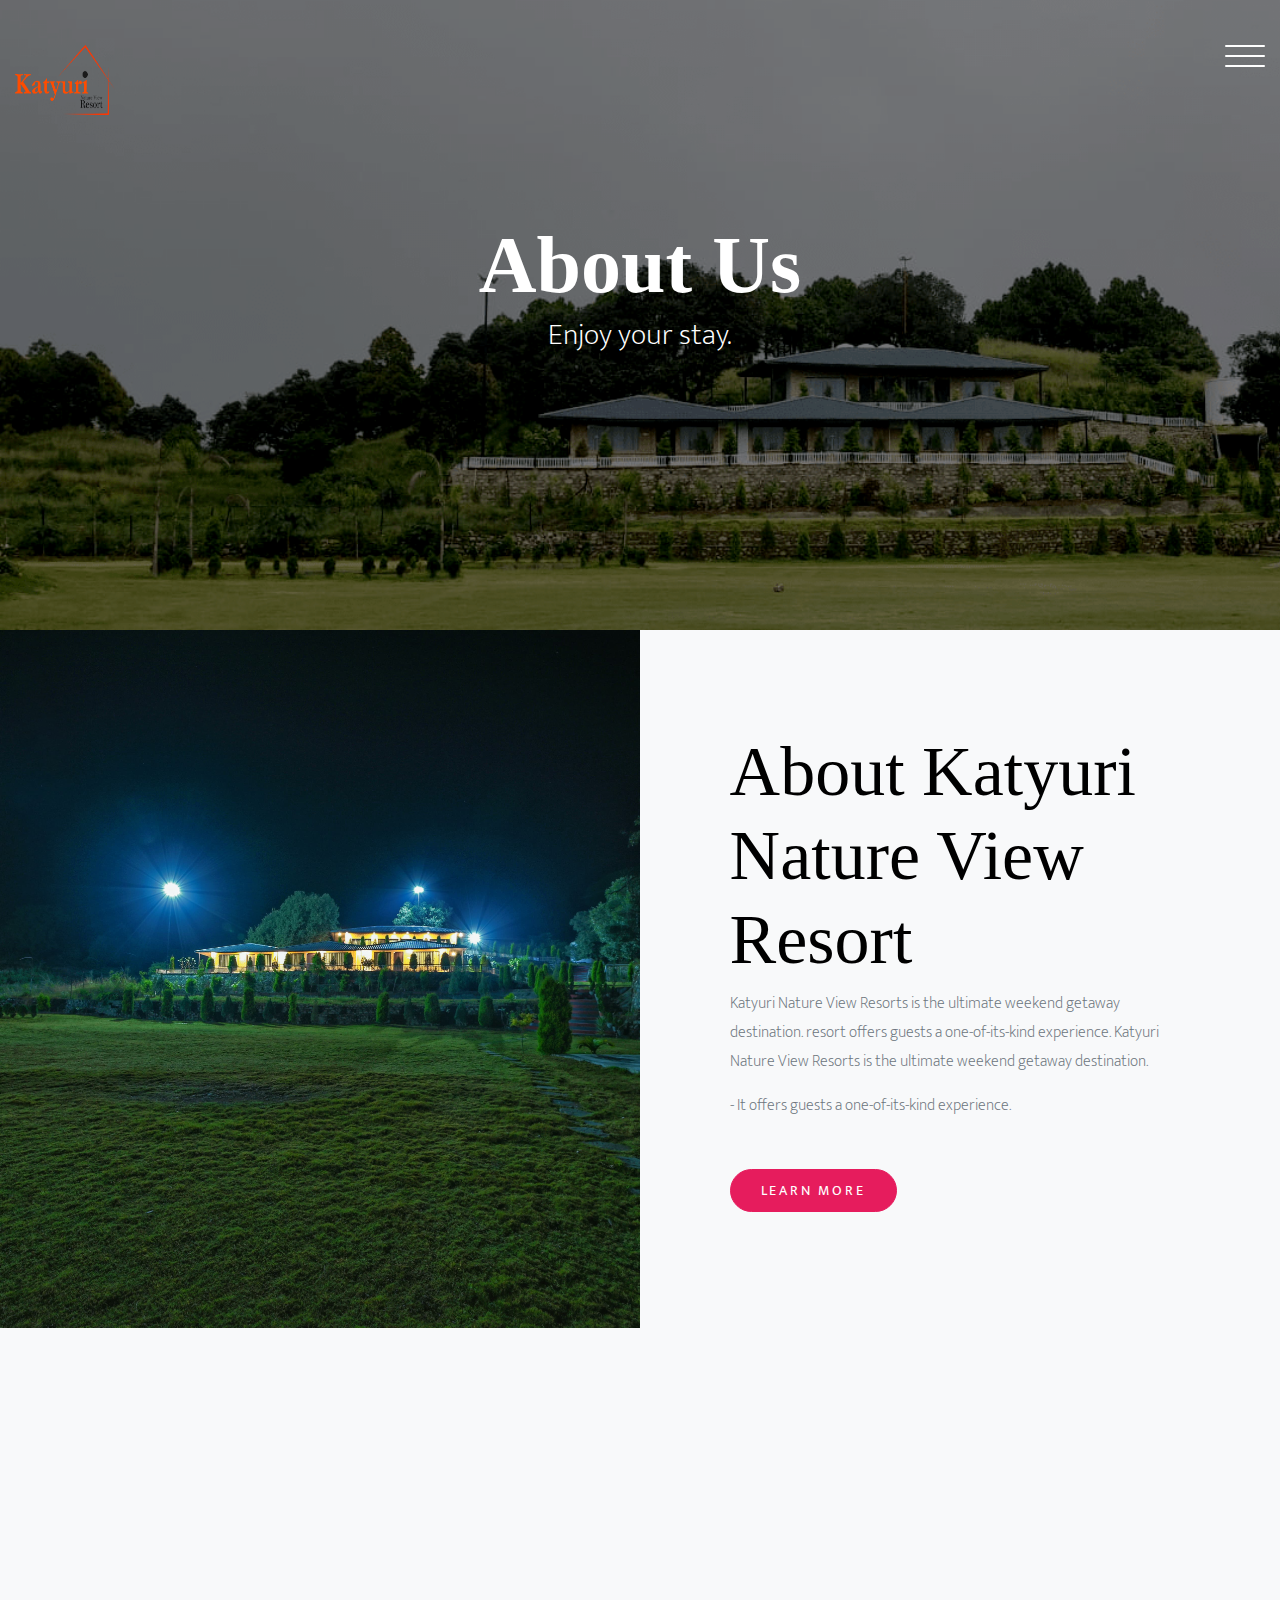
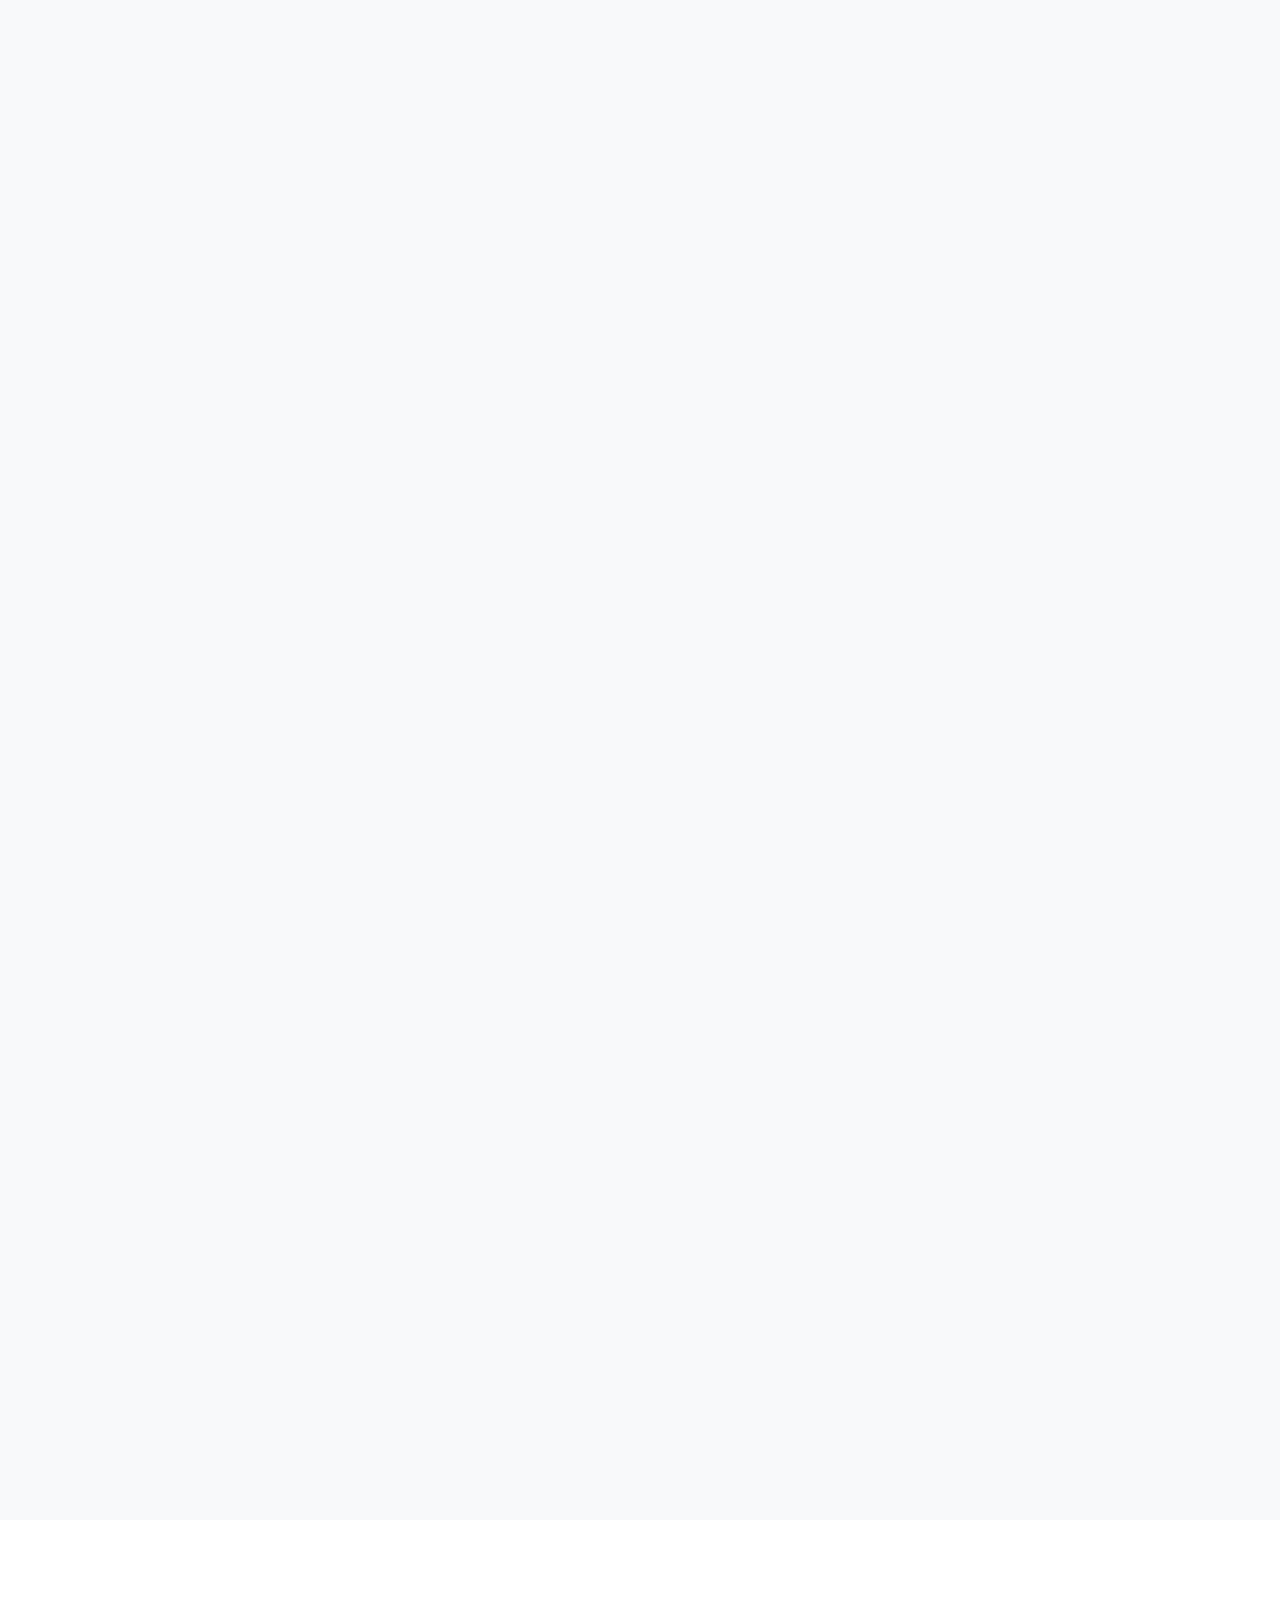
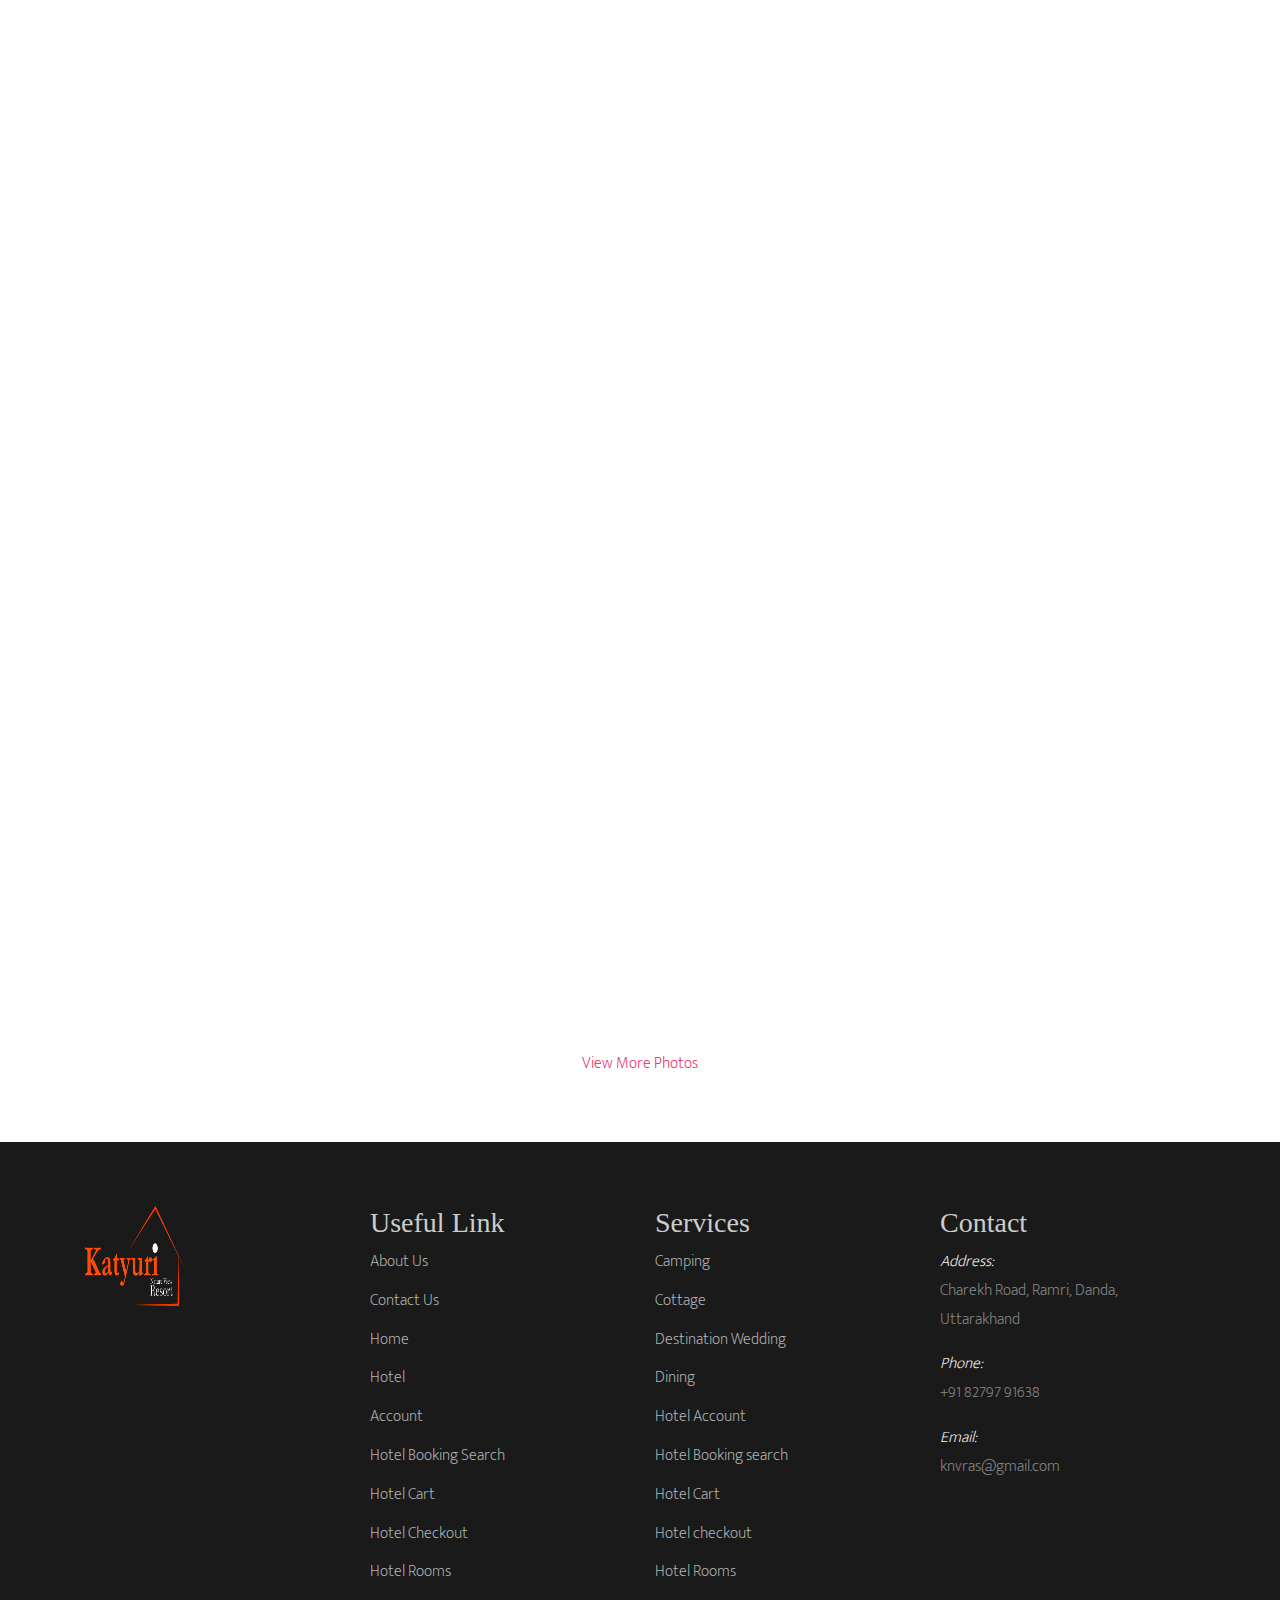
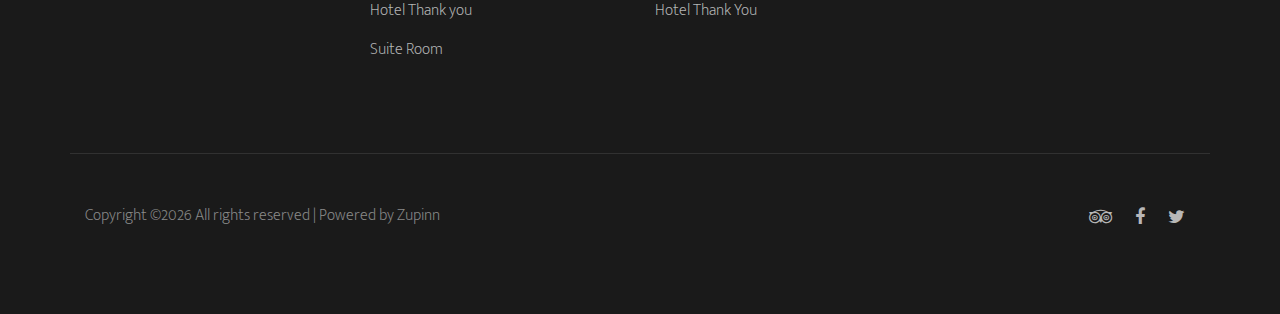
==== commit d2775990: "commit" ====
--- a/about.html
+++ b/about.html
@@ -1,8 +1,8 @@
 <!doctype html>
 <html lang="en">
   <head>
-    <title>Colorlib Villa</title>
-    <meta charset="utf-8">
+    <title>Katyuri Nature View Resort</title>
+    <link rel="icon" href="img/logo (1).png" type="image/png">
     <meta name="viewport" content="width=device-width, initial-scale=1, shrink-to-fit=no">
 
     <link href="https://fonts.googleapis.com/css?family=Mukta+Mahee:200,300,400|Playfair+Display:400,700" rel="stylesheet">
@@ -23,7 +23,7 @@
     <header class="site-header">
       <div class="container-fluid">
         <div class="row">
-          <div class="col-4 site-logo" data-aos="fade"><a href="index.html"><em>Villa</em></a></div>
+          <div class="col-4 site-logo" data-aos="fade"><a href="index.html"><img src="img/logo (1).png" alt="" style="height:70px; width:100px"></a></div>
           <div class="col-8">
 
 
@@ -40,28 +40,29 @@
                   <div class="row full-height align-items-center">
                     <div class="col-md-6">
                       <ul class="list-unstyled menu">
-                        <li><a href="index.html">Home</a></li>
-                        <li><a href="hotel.html">Hotel</a></li>
-                        <li class="active"><a href="about.html">About</a></li>
-                        <li><a href="blog.html">Blog</a></li>
-                        <li><a href="contact.html">Contact</a></li>
+                        <li class=""><a href="index.html">Home</a></li>
+                        <li><a href="about.html">About Us</a></li>
+                        <li><a href="Dining.html">Dining</a></li>
+                        <li><a href="Camping.html">Camping</a></li>
+                        <li><a href="Weddings.html">Weddings</a></li>
+                        <li><a href="Accomodation.html">Accomodation</a></li>
+                        <li><a href="contact.html">Contact Us</a></li>
                       </ul>
                     </div>
                     <div class="col-md-6 extra-info">
                       <div class="row">
                         <div class="col-md-6 mb-5">
                           <h3>Contact Info</h3>
-                          <p>98 West 21th Street, Suite 721 <br> New York NY 10016</p>
-                          <p>info@yourdomain.com</p>
-                          <p>(+1) 435 3533</p>
-                          
+                          <p>Charekh Road, Ramri, Danda,<br>  Uttarakhand </p>
+                          <a href="mailto:someone@example.com"><p>Knvras@gmail.com</p></a>
+                          <a href="tel:+91 82797 91638"><p> +91 82797 91638</p>   
                         </div>
                         <div class="col-md-6">
                           <h3>Connect With Us</h3>
                           <ul class="list-unstyled">
-                            <li><a href="#">Twitter</a></li>
-                            <li><a href="#">Facebook</a></li>
-                            <li><a href="#">Instagram</a></li>
+                            <li><a href="https://katyurinatureviewresort.com/about-us/">Twitter</a></li>
+                            <li><a href="https://www.facebook.com/Resort.Katyuri/">Facebook</a></li>
+                            <li><a href="https://www.instagram.com/katyuri_resort/?hl=en">Instagram</a></li>
                           </ul>
                         </div>
                       </div>
@@ -76,7 +77,7 @@
     </header>
     <!-- END head -->
 
-    <section class="site-hero overlay page-inside" style="background-image: url(img/hero_2.jpg)">
+    <section class="site-hero overlay page-inside" style="background-image: url(img/Slider3-1.png)">
       <div class="container">
         <div class="row site-hero-inner justify-content-center align-items-center">
           <div class="col-md-10 text-center">
@@ -90,47 +91,97 @@
     <!-- END section -->
 
     
+    <section class="bg-light">
+      <div class="half d-md-flex d-block">
+        <div class="image" data-aos="fade" style="background-image: url('img/IMG-20231211-WA0038.jpg');"></div>
+        <div class="text" data-aos="fade-right" data-aos-delay="200">
+          <h2>About Katyuri Nature View Resort</h2>
+          
+          <p>Katyuri Nature View Resorts is the ultimate weekend getaway destination. resort offers guests a one-of-its-kind experience. Katyuri Nature View Resorts is the ultimate weekend getaway destination.</p>
+          <p>- It offers guests a one-of-its-kind experience.</p>
+          
+          <p class="mt-5"><a href="#" class="btn btn-primary uppercase">Learn More</a></p>
+        </div>
+      </div>
+
+      <div class="half d-md-flex d-block">
+        <div class="image order-2" data-aos="fade"  style="background-image: url('img/IMG-20231211-WA0054.jpg');"></div>
+        <div class="text" data-aos="fade-left" data-aos-delay="200">
+          <h2>Suite</h2>
+          
+          <p>Our suites offer not just accommodation but a retreat to nature. Whether you're seeking a romantic getaway, a family adventure, or a solo escape, our suites provide the perfect setting for a rejuvenating experience. </p>
+          <p>Immerse yourself in the natural beauty that surrounds the resort, explore nearby trails, or simply relax and revel in the peace that comes with being in harmony with nature.</p>
+          
+          <p class="mt-5"><a href="#" class="btn btn-primary uppercase">Learn More</a></p>
+        </div>
+      </div>
+      <div class="half d-md-flex d-block">
+        <div class="image" data-aos="fade" style="background-image: url('img/IMG-20231211-WA0032.jpg');"></div>
+        <div class="text" data-aos="fade-right" data-aos-delay="200">
+          <h2>Cottage</h2>
+          
+          <p>Our cottages offer a perfect blend of traditional aesthetics and modern comforts. Experience the joy of waking up to the gentle sounds of birdsong, with sunlight streaming through your cottage windows. </p>
+          <p> The private verandas provide an ideal space to sip your morning coffee or unwind in the evening while soaking in the sights and sounds of the surrounding forest.</p>
+          
+          <p class="mt-5"><a href="#" class="btn btn-primary uppercase">Learn More</a></p>
+        </div>
+      </div>
+      <div class="half d-md-flex d-block">
+        <div class="image order-2" data-aos="fade"  style="background-image: url('img/IMG-20231211-WA0020.jpg');"></div>
+        <div class="text" data-aos="fade-left" data-aos-delay="200">
+          <h2>Camp</h2>
+          
+          <p>Experience the thrill of the great outdoors with our unique camping offerings at Katyuri Nature View Resort. Nestled in the heart of the Kumaon region, our campsite invites you to escape the ordinary and immerse yourself in nature's bounty.</p>
+          <p>Whether you're an avid camper or a first-timer, our camping experience promises an unforgettable journey under the stars.</p>
+          
+          <p class="mt-5"><a href="#" class="btn btn-primary uppercase">Learn More</a></p>
+        </div>
+      </div>
+    </section>
+    <!-- END section -->
 
     <section class="section slider-section">
       <div class="container">
         <div class="row justify-content-center text-center mb-5">
           <div class="col-md-8">
-            <h2 class="heading" data-aos="fade-up">Hotel Gallery</h2>
-            <p class="lead" data-aos="fade-up" data-aos-delay="100">Lorem ipsum dolor sit amet, consectetur adipisicing elit. In dolor, iusto doloremque quo odio repudiandae sunt eveniet? Enim facilis laborum voluptate id porro, culpa maiores quis, blanditiis laboriosam alias. Sed.</p>
+            <h2 class="heading" data-aos="fade-up">Resort Gallery</h2>
+            <p class="lead" data-aos="fade-up" data-aos-delay="100">Katyuri Nature View Resorts is the ultimate weekend getaway destination. resort offers guests a one-of-its-kind experience. Katyuri Nature View Resorts is the ultimate weekend getaway destination.It offers guests a one-of-its-kind experience.</p>
           </div>
         </div>
         <div class="row">
           <div class="col-md-12">
             <div class="home-slider major-caousel owl-carousel mb-5" data-aos="fade-up" data-aos-delay="200">
               <div class="slider-item">
-                <img src="img/slider-1.jpg" alt="Image placeholder" class="img-fluid">
-              </div>
-              <div class="slider-item">
-                <img src="img/slider-2.jpg" alt="Image placeholder" class="img-fluid">
-              </div>
-              <div class="slider-item">
-                <img src="img/slider-3.jpg" alt="Image placeholder" class="img-fluid">
-              </div>
-              <div class="slider-item">
-                <img src="img/slider-4.jpg" alt="Image placeholder" class="img-fluid">
-              </div>
-              <div class="slider-item">
-                <img src="img/slider-5.jpg" alt="Image placeholder" class="img-fluid">
-              </div>
-              <div class="slider-item">
-                <img src="img/slider-6.jpg" alt="Image placeholder" class="img-fluid">
+                <img src="img/IMG-20231211-WA0021.jpg" alt="Image placeholder" class="img-fluid">
+              </div>
+              <div class="slider-item">
+                <img src="img/IMG-20231211-WA0022.jpg" alt="Image placeholder" class="img-fluid">
+              </div>
+              <div class="slider-item">
+                <img src="img/IMG-20231211-WA0023.jpg" alt="Image placeholder" class="img-fluid">
+              </div>
+              <div class="slider-item">
+                <img src="img/IMG-20231211-WA0016.jpg" alt="Image placeholder" class="img-fluid">
+              </div>
+              <div class="slider-item">
+                <img src="img/IMG-20231211-WA0034.jpg" alt="Image placeholder" class="img-fluid">
+              </div>
+              <div class="slider-item">
+                <img src="img/IMG-20231211-WA0035.jpg" alt="Image placeholder" class="img-fluid">
               </div>
             </div>
             <!-- END slider -->
           </div>
-
           <div class="col-md-12 text-center"><a href="#" class="">View More Photos</a></div>
-        
         </div>
       </div>
     </section>
     <!-- END section -->
     
+
+
+    <!---------------------Resort Staff--------------------->
+    <!-------
     <section class="section blog-post-entry bg-pattern">
       <div class="container">
         <div class="row justify-content-center text-center mb-5">
@@ -202,32 +253,61 @@
         </div>
       </div>
     </section>
+    ---->
+    <!---------------------Resort Staff end--------------------->
+
+
+    
+
+
     <footer class="section footer-section">
       <div class="container">
         <div class="row mb-4">
           <div class="col-md-3 mb-5">
             <ul class="list-unstyled link">
-              <li><a href="#">About Us</a></li>
-              <li><a href="#">Terms &amp; Conditions</a></li>
-              <li><a href="#">Privacy Policy</a></li>
-              <li><a href="#">Help</a></li>
-             <li><a href="#">Rooms</a></li>
+              <img src="img/logobtm.png" alt="" style="height: 100px; width:100px;">
             </ul>
           </div>
           <div class="col-md-3 mb-5">
             <ul class="list-unstyled link">
-              <li><a href="#">Our Location</a></li>
-              <li><a href="#">The Hosts</a></li>
-              <li><a href="#">About</a></li>
-              <li><a href="#">Contact</a></li>
-              <li><a href="#">Restaurant</a></li>
+              <h3 class="footer-heading">Useful Link</h3>
+              <li><a href="#">About Us</a></li>
+              <li><a href="#">Contact Us</a></li>
+              <li><a href="#">Home</a></li>
+              <li><a href="#">Hotel</a></li>
+             <li><a href="#">Account</a></li>
+             <li><a href="#">Hotel Booking Search</a></li>
+              <li><a href="#">Hotel Cart</a></li>
+              <li><a href="#">Hotel Checkout</a></li>
+              <li><a href="#">Hotel Rooms </a></li>
+             <li><a href="#">Hotel Thank you</a></li>
+             <li><a href="#">Suite Room</a></li>
             </ul>
           </div>
+          <div class="col-md-3 mb-5">
+            <ul class="list-unstyled link">
+              <h3 class="footer-heading">Services</h3>
+              <li><a href="#">Camping</a></li>
+              <li><a href="#">Cottage</a></li>
+              <li><a href="#">Destination Wedding</a></li>
+              <li><a href="#">Dining</a></li>
+              <li><a href="#">Hotel Account</a></li>
+              <li><a href="#">Hotel Booking search</a></li>
+              <li><a href="#">Hotel Cart</a></li>
+              <li><a href="#">Hotel checkout</a></li>
+              <li><a href="#">Hotel Rooms</a></li>
+              <li><a href="#">Hotel Thank You</a></li>
+            </ul>
+          </div>
           <div class="col-md-3 mb-5 pr-md-5 contact-info">
-            <p><span class="d-block">Address:</span> <span> 98 West 21th Street, Suite 721 New York NY 10016</span></p>
-            <p><span class="d-block">Phone:</span> <span> (+1) 435 3533</span></p>
-            <p><span class="d-block">Email:</span> <span> info@yourdomain.com</span></p>
-          </div>
+            <ul class="list-unstyled link">
+            <h3 class="footer-heading">Contact</h3>
+            <p><span class="d-block">Address:</span> <span> Charekh Road, Ramri, Danda, Uttarakhand</span></p>
+            <p><span class="d-block">Phone:</span> <span> +91 82797 91638</span></p>
+            <p><span class="d-block">Email:</span> <span> knvras@gmail.com</span></p>
+            </ul>
+          </div>
+          <!--- 
           <div class="col-md-3 mb-5">
             <p>Sign up for our newsletter</p>
             <form action="#" class="footer-newsletter">
@@ -237,10 +317,11 @@
               </div>
             </form>
           </div>
+          --->
         </div>
         <div class="row bordertop pt-5">
           <p class="col-md-6 text-left"><!-- Link back to Colorlib can't be removed. Template is licensed under CC BY 3.0. -->
-Copyright &copy;<script>document.write(new Date().getFullYear());</script> All rights reserved | This template is made with <i class="fa fa-heart-o" aria-hidden="true"></i> by <a href="https://colorlib.com" target="_blank">Colorlib</a>
+Copyright &copy;<script>document.write(new Date().getFullYear());</script> All rights reserved | Powered by Zupinn </a>
 <!-- Link back to Colorlib can't be removed. Template is licensed under CC BY 3.0. --></p>
             
           <p class="col-md-6 text-right social">
--- a/css/style.css
+++ b/css/style.css
@@ -7,6 +7,84 @@
   color: #6c757d;
 }
 
+.preloader {
+  background-color: #f7f7f7;
+  width: 100%;
+  height: 100%;
+  position: fixed;
+  top: 0;
+  left: 0;
+  right: 0;
+  bottom: 0;
+  z-index: 999999;
+  -webkit-transition: .6s;
+  -o-transition: .6s;
+  transition: .6s;
+  margin: 0 auto;
+
+}
+
+.preloader .preloader-circle {
+  width: 100px;
+  height: 100px;
+  position: relative;
+  border-style: solid;
+  border-width: 3px;
+  border-top-color:#f2713a;
+  border-bottom-color: transparent;
+  border-left-color: transparent;
+  border-right-color: transparent;
+  z-index: 1;
+  border-radius: 50%;
+  -webkit-box-shadow: 0 1px 5px 0 rgba(35, 181, 185, 0.15);
+  box-shadow: 0 1px 5px 0 rgba(35, 181, 185, 0.15);
+  background-color: #ffffff;
+  -webkit-animation: zoom 2000ms infinite ease;
+  animation: zoom 2000ms infinite ease;
+  -webkit-transition: .6s;
+  -o-transition: .6s;
+  transition: .6s;
+  background-image: url("../img/logo\ \(1\).png");
+}
+
+.preloader .preloader-img {
+
+  position: absolute;
+  top: 50%;
+  z-index: 200;
+  left: 0;
+  right: 0;
+  margin: 0 auto;
+  text-align: center;
+  display: inline-block;
+  -webkit-transform: translateY(-50%);
+  -ms-transform: translateY(-50%);
+  transform: translateY(-50%);
+  padding-top: 6px;
+  -webkit-transition: .6s;
+  -o-transition: .6s;
+  transition: .6s;
+  
+}
+
+
+@keyframes zoom{
+  0% {
+    -webkit-transform: rotate(0deg);
+    transform: rotate(0deg);
+    -webkit-transition: .6s;
+    -o-transition: .6s;
+    transition: .6s;
+}
+100% {
+  -webkit-transform: rotate(360deg);
+  transform: rotate(360deg);
+  -webkit-transition: .6s;
+  -o-transition: .6s;
+  transition: .6s;
+}
+}
+
 ::-moz-selection {
   color: #fff;
   background: #e61c5d;
@@ -14,7 +92,7 @@
 
 ::selection {
   color: #fff;
-  background: #e61c5d;
+  background: #f44f09;
 }
 
 a {
@@ -123,10 +201,10 @@
   content: "";
   position: absolute;
   bottom: 0;
-  height: 50%;
+  height: 20%;
   width: 0%;
   z-index: -1;
-  background: #e61c5d;
+  background:#f44f09;
   -webkit-transition: .3s all ease-in-out;
   -o-transition: .3s all ease-in-out;
   transition: .3s all ease-in-out;
@@ -316,7 +394,7 @@
 }
 
 .section {
-  padding: 7em 0;
+  padding: 4em 0;
 }
 
 @media (max-width: 991.98px) {
@@ -345,7 +423,7 @@
 }
 
 .visit-section .visit a:hover {
-  color: #e61c5d;
+  color:#f44f09;
 }
 
 .visit-section .visit img {
@@ -490,7 +568,7 @@
 }
 
 .media-custom .meta-post {
-  color: #ced4da;
+  color: rgb(233, 101, 54);
   text-transform: uppercase;
   letter-spacing: .1em;
 }
@@ -920,7 +998,7 @@
 }
 
 .custom-pagination .page-item.active .page-link {
-  background: #dc3545;
+  background:#f44f09;
   -webkit-box-shadow: 0 2px 7px 0 rgba(0, 0, 0, 0.2);
   box-shadow: 0 2px 7px 0 rgba(0, 0, 0, 0.2);
 }
@@ -937,5 +1015,18 @@
   .footer-heading {
     text-align: center;
   }
-  
-}+    
+  bottom: 150px;
+}.about-section .dotted-pattern-1 {
+  right: -205px;
+  bottom: 150px;
+}
+
+.dotted-pattern-1 {
+  position: absolute;
+  width: 394px;
+  height: 408px;
+  display: block;
+  background: url(../images/icons/patterns/1.png) center center no-repeat;
+} 
+
